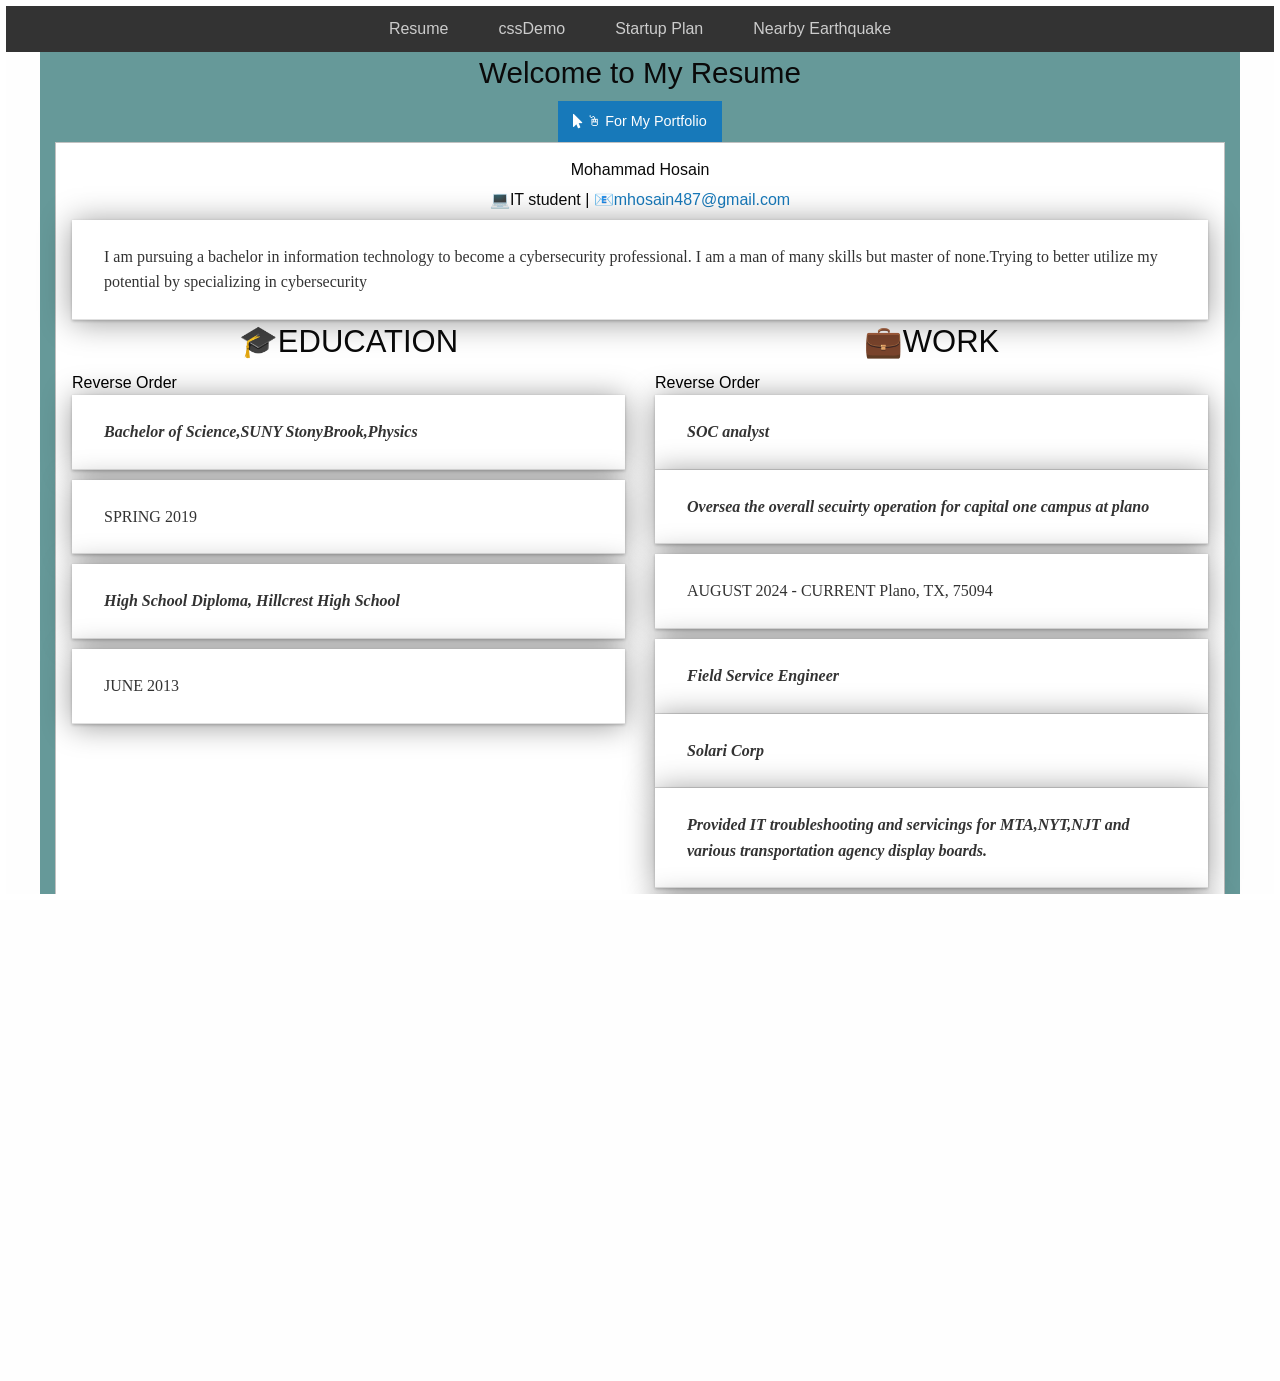
==== index.html @ 74fc157d "Fixed my repo link" ====
<!doctype html>
<html class="no-js" lang="en" dir="ltr">

<head>
  <meta charset="utf-8">
  <meta http-equiv="x-ua-compatible" content="ie=edge">
  <meta name="viewport" content="width=device-width, initial-scale=1.0">
  <title>Foundation for Sites</title>
  <link rel="stylesheet" href="css/foundation.css">
  <link rel="stylesheet" href="https://cdnjs.cloudflare.com/ajax/libs/font-awesome/4.7.0/css/font-awesome.min.css">
  <link rel="stylesheet" href="css/app.css">

</head>

<body>
  <nav id="main-nav">
    <ul>
      <li>
        <a href="./">
          Resume
        </a>
      </li>
      <li>
        <a href="./cssdemo.html">
          cssDemo
        </a>
      </li>
      <li>
        <a href="./startupplan.html">
          Startup Plan
        </a>
      </li>
      <li>
        <a href="./m.html">
          Nearby Earthquake
        </a>
      </li>
    </ul>
  </nav>

  <div class="grid-container" id="onlyfoundation">
    <div class="grid-x grid-padding-x">
      <div class="large-12 cell">
        <h1>Welcome to My Resume</h1>
      </div>
    </div>
    <!-- The Trigger Button -->
    <!-- data-toggle must match the ID of the div you want to reveal -->

    <div class="row align-center">
      <div class="column">
        <button class="button" id="revealportfolio" data-toggle="slide-up-portfolio">
          <i class="fa fa-mouse-pointer" aria-hidden="true"></i> &#128433; For My Portfolio
        </button>
      </div>


    </div>


    <!-- The Revealed Div -->
    <!-- data-toggler specifies the entrance and exit animations -->
    <div class="callout hidden" id="slide-up-portfolio" data-toggler data-animate="slide-in-up slide-out-down">
      <h2>My Github Repositories</h2>
      <nav id="second-nav" class="text-center">
        <a href="https://github.com/mmh06?tab=repositories">My Github Repo&#x1F4C1;&#x1F4C4;&#x1F6E0;</a>
      </nav>

    </div>


    <div class="grid-x grid-padding-x">
      <div class="large-12 cell">
        <div class="callout">
          <!--
          <h3>We&rsquo;re stoked you want to try Foundation! </h3>
          <p>To get going, this file (index.html) includes some basic styles you can modify, play around with, or
            totally destroy to get going.</p>
          <p>Once you've exhausted the fun in this document, you should check out:</p>
          -->
          <section id="basic-info">
            <h2>
              Mohammad Hosain
            </h2>
            <h2>
              &#128187;IT student |
              <a href="mailto:You@Email.com">
                &#x1F4E7;mhosain487@gmail.com
              </a>
            </h2>
            <p>
              I am pursuing a bachelor in information technology to become a cybersecurity professional. I am a
              man of many skills but master of none.Trying to better utilize my potential by specializing in
              cybersecurity
            </p>
          </section>


          <div class="grid-x grid-padding-x">
            <div class="large-6 medium-6 cell">
              <section id="education">
                <h3 id="edhead">
                  &#127891;EDUCATION
                </h3>
                <button id="reverse-btn">Reverse Order</button>
                <div id="edlist">
                  <div class="titular">
                    <p>
                      Bachelor of Science,SUNY StonyBrook,Physics
                    </p>
                  </div>
                  <div>
                    <p>
                      SPRING 2019
                    </p>
                  </div>
                  <div class="titular">
                    <p>
                      High School Diploma, Hillcrest High School
                    </p>
                  </div>
                  <div>
                    <p>
                      JUNE 2013
                    </p>
                  </div>
                </div>
              </section>

            </div>
            <div class="large-6 medium-6 cell">
              <section id="work">
                <div>
                  <h3>
                    &#x1F4BC;WORK
                  </h3>
                </div>
                <button id="reverse-work">Reverse Order</button>
                <div id="wlist">

                  <div class="titular">
                    <p>
                      SOC analyst
                    </p>
                    <p>
                      Oversea the overall secuirty operation for capital one campus at plano
                    </p>
                  </div>
                  <div>
                    <p>
                      AUGUST 2024 - CURRENT Plano, TX, 75094
                    </p>
                  </div>
                  <div class="titular">
                    <p class="tight">
                      Field Service Engineer
                    </p>
                    <p>
                      Solari Corp
                    </p>
                    <p>
                      Provided IT troubleshooting and servicings for MTA,NYT,NJT and various transportation agency
                      display boards.
                    </p>
                  </div>
                  <div>
                    <p>
                      JUNE 2019 - AUGUST 2024 Long Island City,Queens,New York
                    </p>
                  </div>
                </div>
              </section>
            </div>
          </div>
          <div class="grid-x grid-padding-x">
            <div class="large-6 medium-6 medium-push-2 cell">
              <section id="awards">
                <div>
                  <h3>
                    AWARDS
                  </h3>
                </div>
                <div class="titular">
                  <p>
                    Employee of the year : RSP SUNY StonyBrook
                  </p>
                </div>
                <div>
                  <p>
                    NOVEMBER 2019
                  </p>
                </div>
              </section>
            </div>
            <div class="large-6 medium-6 medium-pull-2 cell">
              <section id="skill-set">
                <h3>
                  SKILL-SET
                </h3>
                <ul class="flex-list">
                  <li>
                    Java
                  </li>
                  <li>
                    Python
                  </li>
                  <li>
                    Algorithm design
                  </li>
                  <li>
                    Statistics
                  </li>
                  <li>
                    Arduino
                  </li>
                  <li>
                    Raspberry
                  </li>
                  <li>
                    Vim
                  </li>
                  <li>
                    Emacs
                  </li>
                  <li>
                    SQL
                  </li>
                  <li>
                    Xamarin
                  </li>
                  <li>
                    PHP
                  </li>
                  <li>
                    JavaScript
                  </li>
                </ul>
              </section>
            </div>
          </div>
        </div>
      </div>
    </div>
    <!--

    <div class="grid-x grid-padding-x">
      <div class="large-8 medium-8 cell">
        <h5>Here&rsquo;s your basic grid:</h5>
        

        <div class="grid-x grid-padding-x">
          <div class="large-12 cell">
            <div class="primary callout">
              <p><strong>This is a twelve cell section in a grid-x.</strong> Each of these includes a div.callout
                element so you can see where the cell are - it's not required at all for the grid.</p>
            </div>
          </div>
        </div>
        <div class="grid-x grid-padding-x">
          <div class="large-6 medium-6 cell">
            <div class="primary callout">
              <p>Six cell</p>
            </div>
          </div>
          <div class="large-6 medium-6 cell">
            <div class="primary callout">
              <p>Six cell</p>
            </div>
          </div>
        </div>
        <div class="grid-x grid-padding-x">
          <div class="large-4 medium-4 small-4 cell">
            <div class="primary callout">
              <p>Four cell</p>
            </div>
          </div>
          <div class="large-4 medium-4 small-4 cell">
            <div class="primary callout">
              <p>Four cell</p>
            </div>
          </div>
          <div class="large-4 medium-4 small-4 cell">
            <div class="primary callout">
              <p>Four cell</p>
            </div>
          </div>
        </div>

        <hr />

        <h5>We bet you&rsquo;ll need a form somewhere:</h5>
        <form>
          <div class="grid-x grid-padding-x">
            <div class="large-12 cell">
              <label>Input Label</label>
              <input type="text" placeholder="large-12.cell" />
            </div>
          </div>
          <div class="grid-x grid-padding-x">
            <div class="large-4 medium-4 cell">
              <label>Input Label</label>
              <input type="text" placeholder="large-4.cell" />
            </div>
            <div class="large-4 medium-4 cell">
              <label>Input Label</label>
              <input type="text" placeholder="large-4.cell" />
            </div>
            <div class="large-4 medium-4 cell">
              <div class="grid-x">
                <label>Input Label</label>
                <div class="input-group">
                  <input type="text" placeholder="small-9.cell" class="input-group-field" />
                  <span class="input-group-label">.com</span>
                </div>
              </div>
            </div>
          </div>
          <div class="grid-x grid-padding-x">
            <div class="large-12 cell">
              <label>Select Box</label>
              <select>
                <option value="husker">Husker</option>
                <option value="starbuck">Starbuck</option>
                <option value="hotdog">Hot Dog</option>
                <option value="apollo">Apollo</option>
              </select>
            </div>
          </div>
          <div class="grid-x grid-padding-x">
            <div class="large-6 medium-6 cell">
              <label>Choose Your Favorite</label>
              <input type="radio" name="pokemon" value="Red" id="pokemonRed"><label for="pokemonRed">Radio 1</label>
              <input type="radio" name="pokemon" value="Blue" id="pokemonBlue"><label for="pokemonBlue">Radio 2</label>
            </div>
            <div class="large-6 medium-6 cell">
              <label>Check these out</label>
              <input id="checkbox1" type="checkbox"><label for="checkbox1">Checkbox 1</label>
              <input id="checkbox2" type="checkbox"><label for="checkbox2">Checkbox 2</label>
            </div>
          </div>
          <div class="grid-x grid-padding-x">
            <div class="large-12 cell">
              <label>Textarea Label</label>
              <textarea placeholder="small-12.cell"></textarea>
            </div>
          </div>
        </form>
      </div>

      <div class="large-4 medium-4 cell">
        <h5>Try one of these buttons:</h5>
        <p><a href="#" class="button">Simple Button</a><br />
          <a href="#" class="success button">Success Btn</a><br />
          <a href="#" class="alert button">Alert Btn</a><br />
          <a href="#" class="secondary button">Secondary Btn</a>
        </p>
        <div class="callout">
          <h5>So many components, girl!</h5>
          <p>A whole kitchen sink of goodies comes with Foundation. Check out the docs to see them all, along with
            details on making them your own.</p>
          <a href="https://get.foundation/sites/docs/" class="small button">Go to Foundation Docs</a>
        </div>
      </div> -
    </div> 
    -->
  </div>


  <script src="js/vendor/jquery.js"></script>
  <script src="js/vendor/what-input.js"></script>
  <script src="js/vendor/foundation.js"></script>
  <script src="js/app.js"></script>
</body>

</html>
---- css/app.css ----
/*giving more aesthetic vibe by changing bakcground*/
.slider-container {
  width: 300px;
  height: 200px;
  position: relative;
  overflow: hidden;
  border: 2px solid #ccc;
  margin: 20px auto;
}

.slider-wrapper {
  display: flex;
  width: 100%;
  height: 100%;
  transition: transform 0.4s ease-in-out;
}

.slide.box {
  width: 300px;
  height: 200px;
  display: flex;
  align-items: center;
  justify-content: center;
  font-size: 1.2rem;
  background-color: #f0f0f0;
  border-right: 1px solid #ddd;
}

.nav-btn {
  position: absolute;
  top: 50%;
  transform: translateY(-50%);
  background: rgba(0, 0, 0, 0.5);
  color: white;
  border: none;
  padding: 5px 10px;
  cursor: pointer;
}

#prevBtn {
  left: 5px;
}

#nextBtn {
  right: 5px;
}


* {
  margin: 0;
  padding: 0;
  box-sizing: border-box;
}

html,
body {
  height: 100%;
  width: 100%;
  border: 3px solid white;
  overflow-x: hidden;
}

#m {
  height: 100%;
  width: 100%;
  overflow-x: hidden;
  border: 1px solid red;
}

#mapgui {
  display: flex;
  flex-direction: column;
  height: 100vh;
}

#dmap {
  flex: 1;
  overflow-y: auto;
}

.des {
  border: 2px solid #333333;
  color: white;
  background-color: black;
}

#splan {
  margin: 1%;
  height: 100px;
  width: 100%;
  font-size: 12px;
  font-family: Verdana, Geneva, sans-serif;
  line-height: 1.5;
  float: left;
}

#splan {
  background-image: none;
}

@media screen and (min-width: 350px) {
  #splan> :not(#main-nav) {
    font-family: 'Orbitron', sans-serif;
    color: purple;
    margin: 0;
    padding: 0;
    float: none;
    font-size: 24px;
    color: white;
    -webkit-text-stroke: 2px #ff4500;
  }

  #splan {
    background-image: url("../images/dbutler.png");
    min-height: 100vh;
    background-position: center;
    background-repeat: no-repeat;
    background-size: cover;
    background-attachment: fixed;
  }

}

@media screen and (min-width: 1025px) {
  #splan> :not(#main-nav) {
    font-family: 'Impact', 'Arial Black', system-ui;
    color: purple;
    font-weight: 1000;
    font-size: 2rem;
    text-shadow: 10px 10px 0 #ff005e, 20px 20px 0 #00d4ff;
    animation: shadow-dance 9s infinite
  }

  @keyframes shadow-dance {

    0%,
    100% {
      text-shadow: 5px 5px 0 #ff005e, 10px 10px 0 #00d4ff;
    }

    50% {
      text-shadow: -5px -5px 0 #00d4ff, -10px -10px 0 #ff005e;
    }

  }

  #splan {
    background-image: url("../images/dbutler.png");
    min-height: 100vh;
    background-position: center;
    background-repeat: no-repeat;
    background-size: cover;
    background-attachment: fixed;
  }

}

body {
  font-family: Calibri, Candara, Segoe, "Segoe UI", Optima, Arial, sans-serif;
}

h1,
h2,
h3,
h4,
h5,
h6 {
  text-align: center;
}



.titular {
  font-weight: bold;
  font-style: italic;
  font-family: "Lucida Handwriting", "Courier New", monospace;
}

#footwrap {
  text-align: center;
}

#top-nav {
  text-align: center;
}

#top-nav ul.topUL {
  display: inline-block;
  text-align: center;
}

#font-color-demo {
  color: blue;
}

#background-color-demo {
  background-color: red;
}

#font-demo {
  font-family: "Brush Script MT", "Lucida Handwriting", cursive;
}

#text-align-demo {
  display: flex;
  justify-content: center;
  align-items: center;
}

.class-demo {
  font-family: "Brush Script MT", "Lucida Handwriting", cursive;
  font-size: 200%;
  color: blue;
}

.resize-demo {
  font-size: 5vw;
}

.border-demo {
  border-style: solid;
  border-color: red;
}

.box {
  width: 50%;
  margin-left: 25%;
}

.fixed-box {
  position: relative;
  width: 400px;
  height: 400px;
}

#main-nav {
  float: left;
  width: 100%;
  background-color: #333;
}

#main-nav ul {
  list-style-type: none;
  margin: 0;
  padding: 0;
  float: left;
  position: relative;
  left: 50%;
}

#main-nav ul li {
  float: left;
  position: relative;
  right: 50%;
}

#main-nav ul li a {
  padding: 10px 25px;
  display: block;
  text-decoration: none;
  color: #ccc;
}

#main-nav ul li a:hover {
  background-color: #ccc;
  color: #333;
}

#landing-body {
  color: white;
  background-image: url("../images/resume-image.png");
  min-height: 100vh;
  background-position: center;
  background-repeat: no-repeat;
  background-size: cover;
  background-attachment: fixed;
}

.grid-list {
  display: grid;
  grid-template-columns: repeat(3, 1fr);
  gap: 15px;
  list-style-type: none;
  padding: 0;
}

.flex-list {
  display: flex;
  flex-wrap: wrap;
  padding: 0;
}

.flex-list li {
  flex: 0 0 33.33%;
  box-sizing: border-box;
}

#top-nav {
  text-align: center;
}

#top-nav ul.topUL {
  display: inline-block;
  text-align: center;
}

#font-color-demo {
  color: blue;
}

#background-color-demo {
  background-color: red;
}

#font-demo {
  font-family: "Brush Script MT", "Lucida Handwriting", cursive;
}

#text-align-demo {
  display: flex;
  justify-content: center;
  align-items: center;
}

.class-demo {
  font-family: "Brush Script MT", "Lucida Handwriting", cursive;
  font-size: 200%;
  color: blue;
}

.resize-demo {
  font-size: 5vw;
}

.border-demo {
  border-style: solid;
  border-color: red;
}

.box {
  width: 50%;
  margin-left: 25%;
}

.fixed-box {
  position: relative;
  width: 400px;
  height: 400px;
}

#main-nav {
  float: left;
  width: 100%;
  background-color: #333;
}

#main-nav ul {
  list-style-type: none;
  margin: 0;
  padding: 0;
  float: left;
  position: relative;
  left: 50%;
}

#main-nav ul li {
  float: left;
  position: relative;
  right: 50%;
}

#main-nav ul li a {
  padding: 10px 25px;
  display: block;
  text-decoration: none;
  color: #ccc;
}

#main-nav ul li a:hover {
  background-color: #ccc;
  color: #333;
}

.responsive-bounded-img {
  width: 100%;
  height: auto;
  display: block;
}

#resource-list li {
  margin: 3px;
  border: 3px solid;
  border-image: repeating-linear-gradient(45deg, #e3dcdc, #e3dcdc 03px, #120202 03px, #120202 06px) 1;
}

h1,
h2,
h3,
h4,
h5,
h6 {
  text-align: center;
}

#top-nav {
  text-align: center;
}

#top-nav ul.topUL {
  display: inline-block;
  text-align: center;
}

.image-container {
  display: flex;
  justify-content: center;
}

.circular-image {
  width: 200px;
  height: 200px;
  border-radius: 50%;
  object-fit: cover;
}




/*css for foundaion page*/
#onlyfoundation {
  background-color: #669999;
}

/*making the top header smaller to fit the rest of resume*/
#onlyfoundation h1 {
  font-size: 1.85rem;
  text-align: center;
}

/*making the top header smaller to fit the rest of resume*/
#onlyfoundation h2 {
  font-size: 1rem;
  text-align: center;
}

/*making the top header smaller to fit the rest of resume*/
#onlyfoundation #revealportfolio {
  display: block;
  /* Overrides the default inline-block behavior */
  margin: 0 auto;
}

/*making the top header smaller to fit the rest of resume*/
#onlyfoundation #slide-up-portfolio {
  display: none;
  /* Keep the div hidden on landing */

}

#main-nav {
  float: left;
  width: 100%;
  background-color: #333;
}

#main-nav ul {
  list-style-type: none;
  margin: 0;
  padding: 0;
  float: left;
  position: relative;
  left: 50%;
}

#main-nav ul li {
  float: left;
  position: relative;
  right: 50%;
}

#main-nav ul li a {
  padding: 10px 25px;
  display: block;
  text-decoration: none;
  color: #ccc;
}

#main-nav ul li a:hover {
  background-color: #ccc;
  color: #333;
}

/*making the top header smaller to fit the rest of resume*/
#onlyfoundation p,
#onlyfoundation li {
  position: sticky;
  top: 0;
  width: 100%;
  margin: 0;
  padding: 24px 32px;
  box-sizing: border-box;
  background-color: #ffffff;
  color: #333333;
  font-family: serif;
  /* Gives a classic paper feel */
  border-bottom: 1px solid #e0e0e0;
  box-shadow: 0 2px 30px rgba(0, 0, 0, 0.4), 0 1px 3px rgba(0, 0, 0, 0.24);
}


#onlyfoundation #fileheads {
  position: relative;
  width: 100%;
  height: 10px;
  /* Thin line representing the top edge of the folder */
  background: #fff;
  box-shadow: 0 4px 6px -1px rgba(0, 0, 0, 0.1);
}

#onlyfoundation #basic-infos {
  position: absolute;
  top: -35px;
  /* Pulls it up and "out" of the screen viewport */
  left: 40px;
  /* Positions it horizontally like a real file tab */
  height: 35px;
  padding: 0 30px;

  /* Visual styling */
  background: #fff;
  color: #4a5568;
  font-weight: bold;
  font-size: 14px;
  line-height: 35px;
  text-transform: uppercase;
  letter-spacing: 1px;

  /* Creates the angled paper tab effect */
  border-radius: 8px 8px 0 0;
  clip-path: polygon(10% 0%, 90% 0%, 100% 100%, 0% 100%);

  /* Optional: subtle shadow just for the tab */
  filter: drop-shadow(0 -2px 3px rgba(0, 0, 0, 0.05));
}

/* Base Layout */
#onlyfoundation #edlist {
  display: flex;
  flex-direction: column;
  /* Default: Top to Bottom */
  gap: 10px;
  margin-bottom: 15px;
}

/* Reversed Layout Class */
#onlyfoundation #edlist.reversed-order {
  flex-direction: column-reverse;

}

#onlyfoundation #wlist {
  display: flex;
  flex-direction: column;
  /* Default: Top to Bottom */
  gap: 10px;
  margin-bottom: 15px;
}

/* Reversed Layout Class */
#onlyfoundation #wlist.reversed-order {
  flex-direction: column-reverse;

}

#second-nav {
  display: flexbox;
  justify-content: center;

}
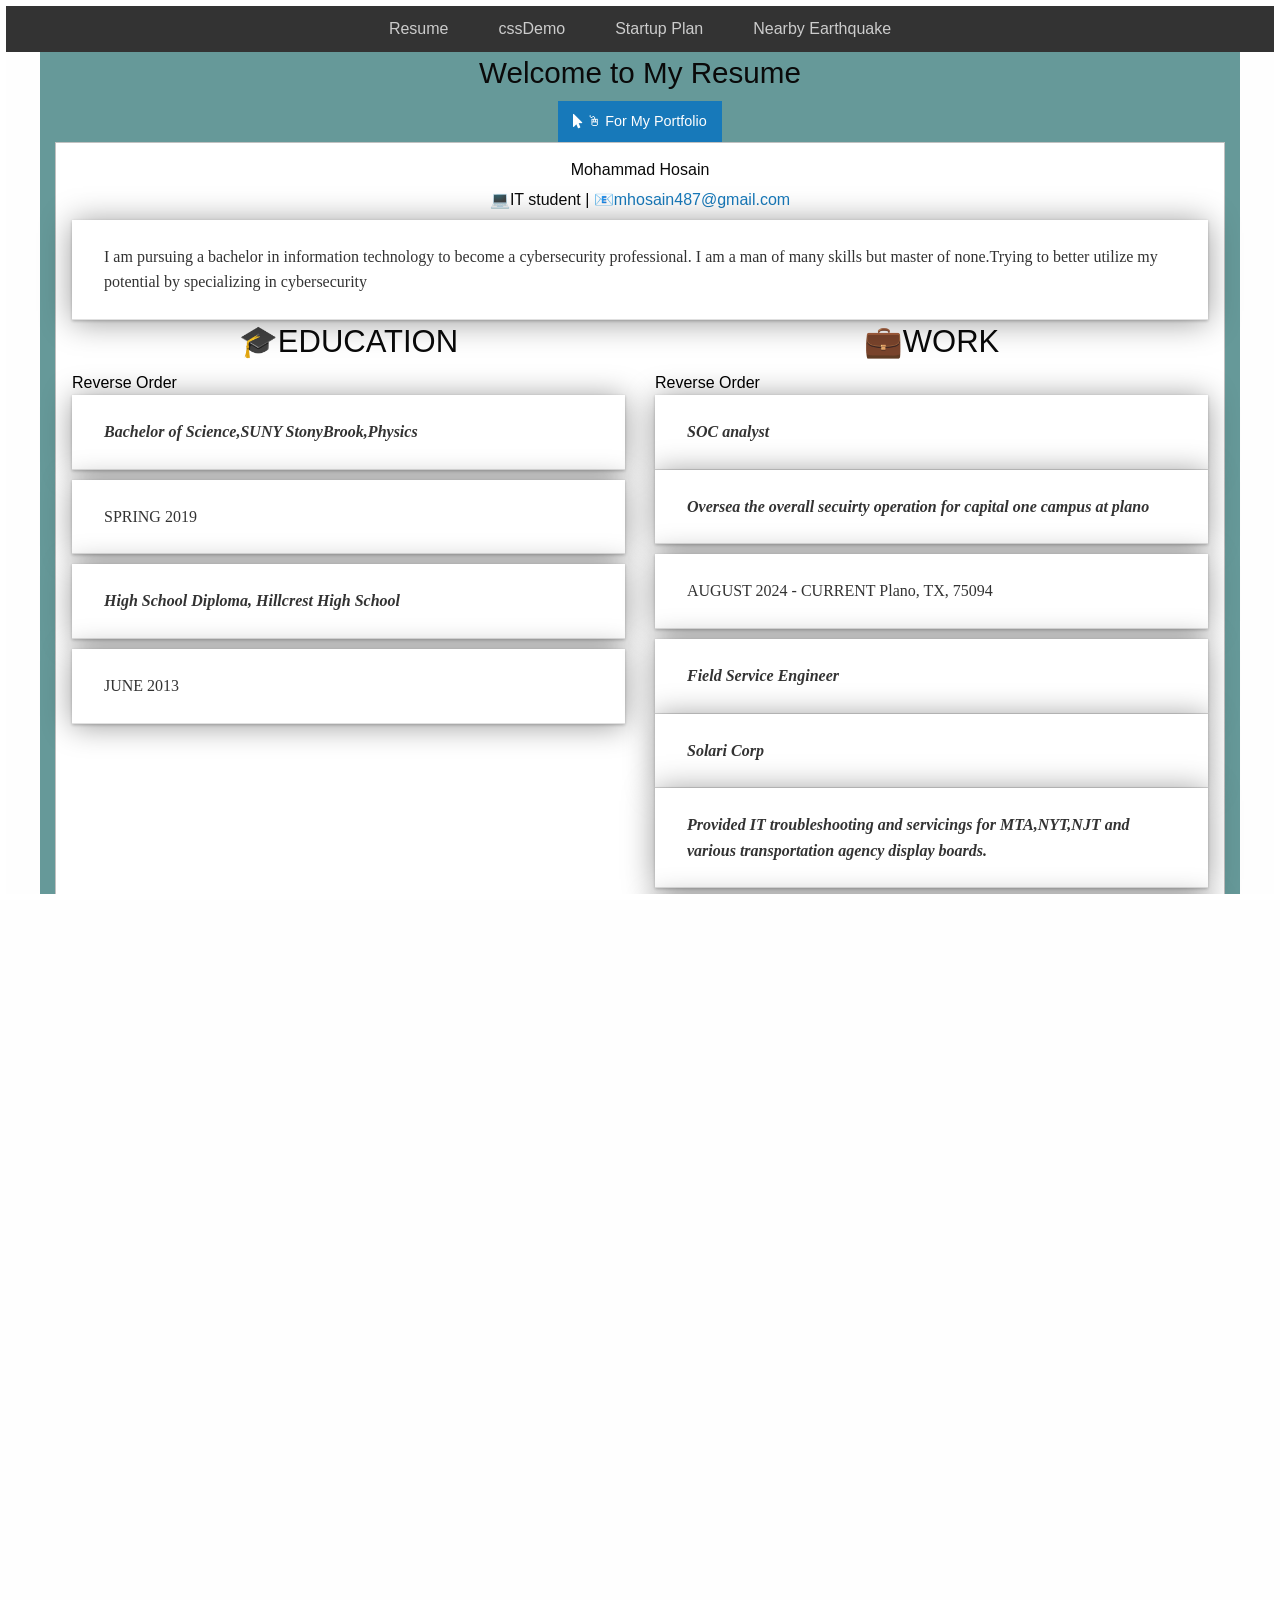
==== commit b0649241: "added footer to resueme and some unicode symbols" ====
--- a/index.html
+++ b/index.html
@@ -171,6 +171,7 @@
                 </div>
               </section>
             </div>
+
           </div>
           <div class="grid-x grid-padding-x">
             <div class="large-6 medium-6 medium-push-2 cell">
@@ -239,6 +240,34 @@
             </div>
           </div>
         </div>
+        <section id="contact">
+          <h3>
+            CONTACT
+          </h3>
+          <div id="footwrap" class="footer">
+            <div>
+            </div>
+            <div>
+              <p>
+                <a href="mailto:mhosain487@gmail.com" class="mail">
+                  &#x2709; mhosain487@gmail.com
+                </a>
+              </p>
+              <p>
+                &#x1F3E0; 5921 Colby Dr ,Princeton, Texas,75094
+              </p>
+              <p>
+                <a href="tel:5164626343" class="tel">
+                  &#128241;(516) 462-6343
+                </a>
+              </p>
+            </div>
+            <div>
+              <p>
+              </p>
+            </div>
+          </div>
+        </section>
       </div>
     </div>
     <!--
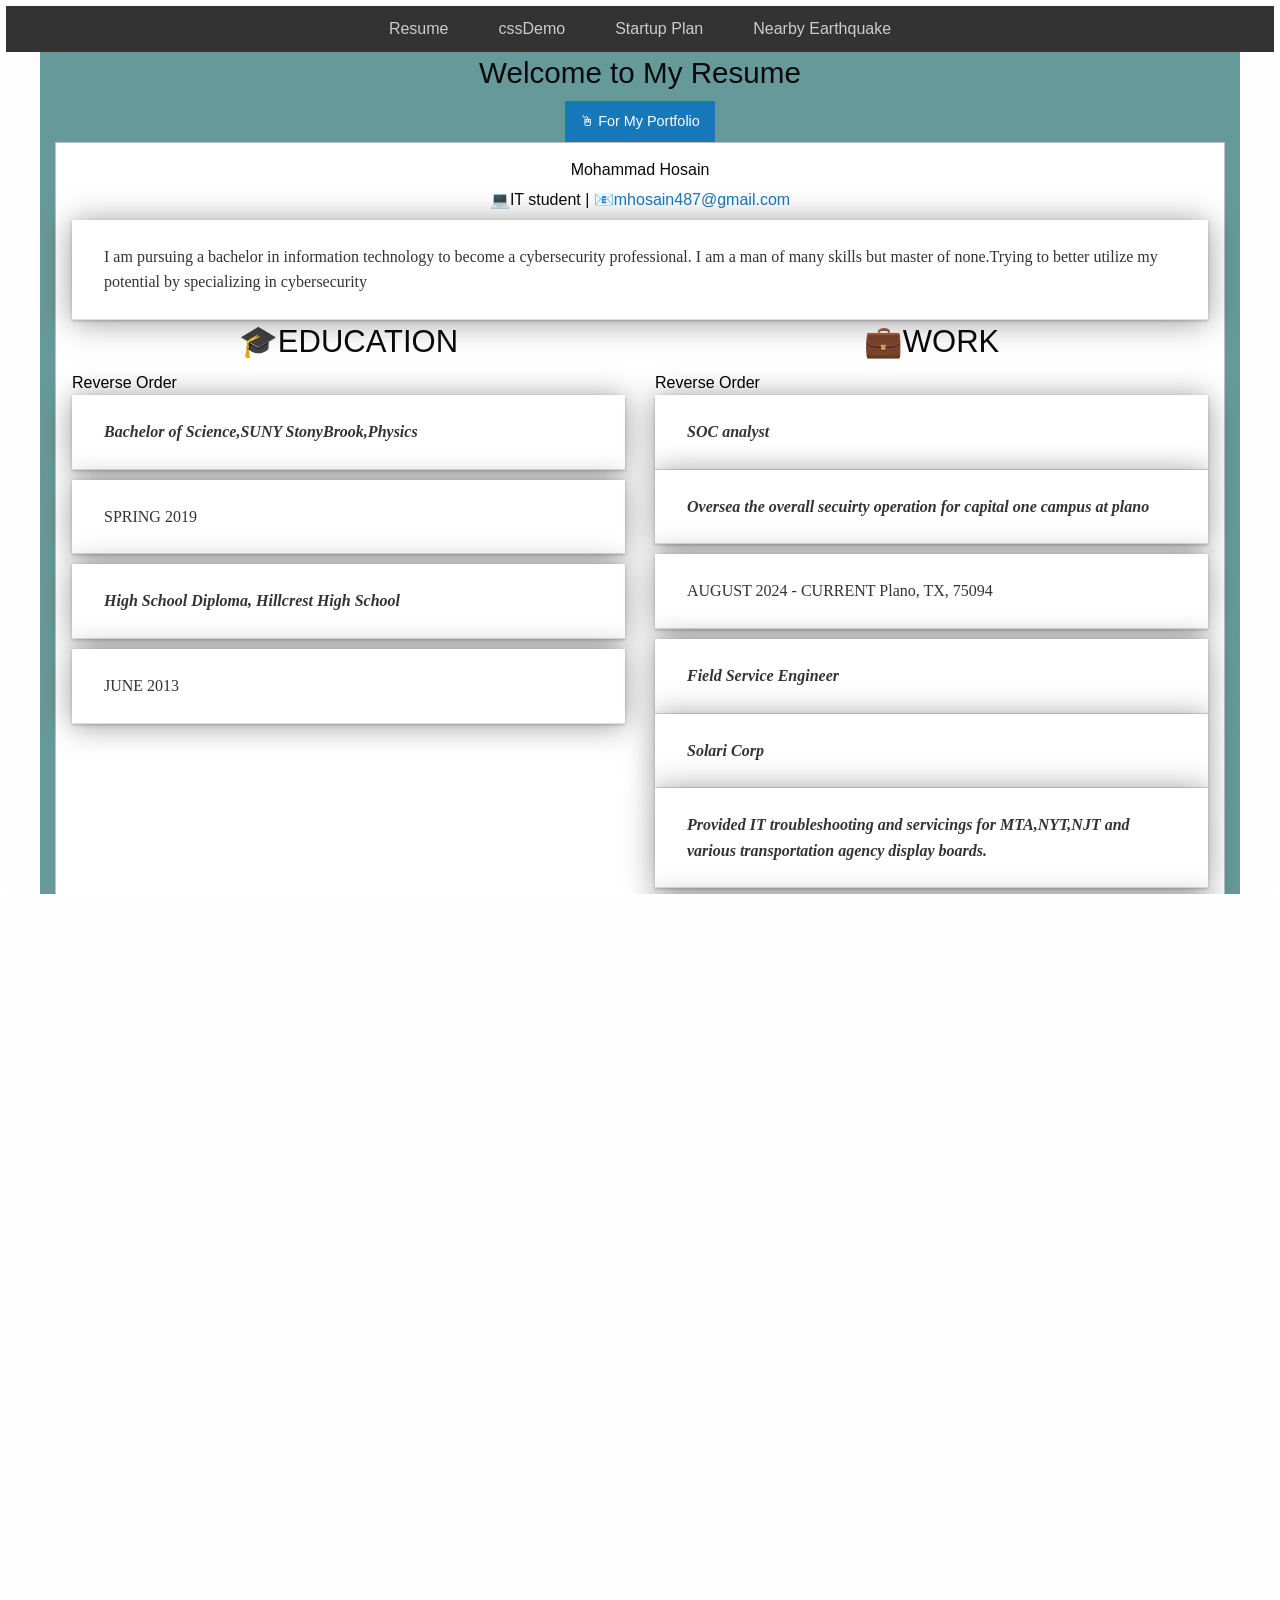
==== commit 736f9c5e: "removing font awesome" ====
--- a/index.html
+++ b/index.html
@@ -7,7 +7,6 @@
   <meta name="viewport" content="width=device-width, initial-scale=1.0">
   <title>Foundation for Sites</title>
   <link rel="stylesheet" href="css/foundation.css">
-  <link rel="stylesheet" href="https://cdnjs.cloudflare.com/ajax/libs/font-awesome/4.7.0/css/font-awesome.min.css">
   <link rel="stylesheet" href="css/app.css">
 
 </head>
--- a/css/app.css
+++ b/css/app.css
@@ -573,7 +573,7 @@
 }
 
 #second-nav {
-  display: flexbox;
+  display: flex;
   justify-content: center;
 
 }
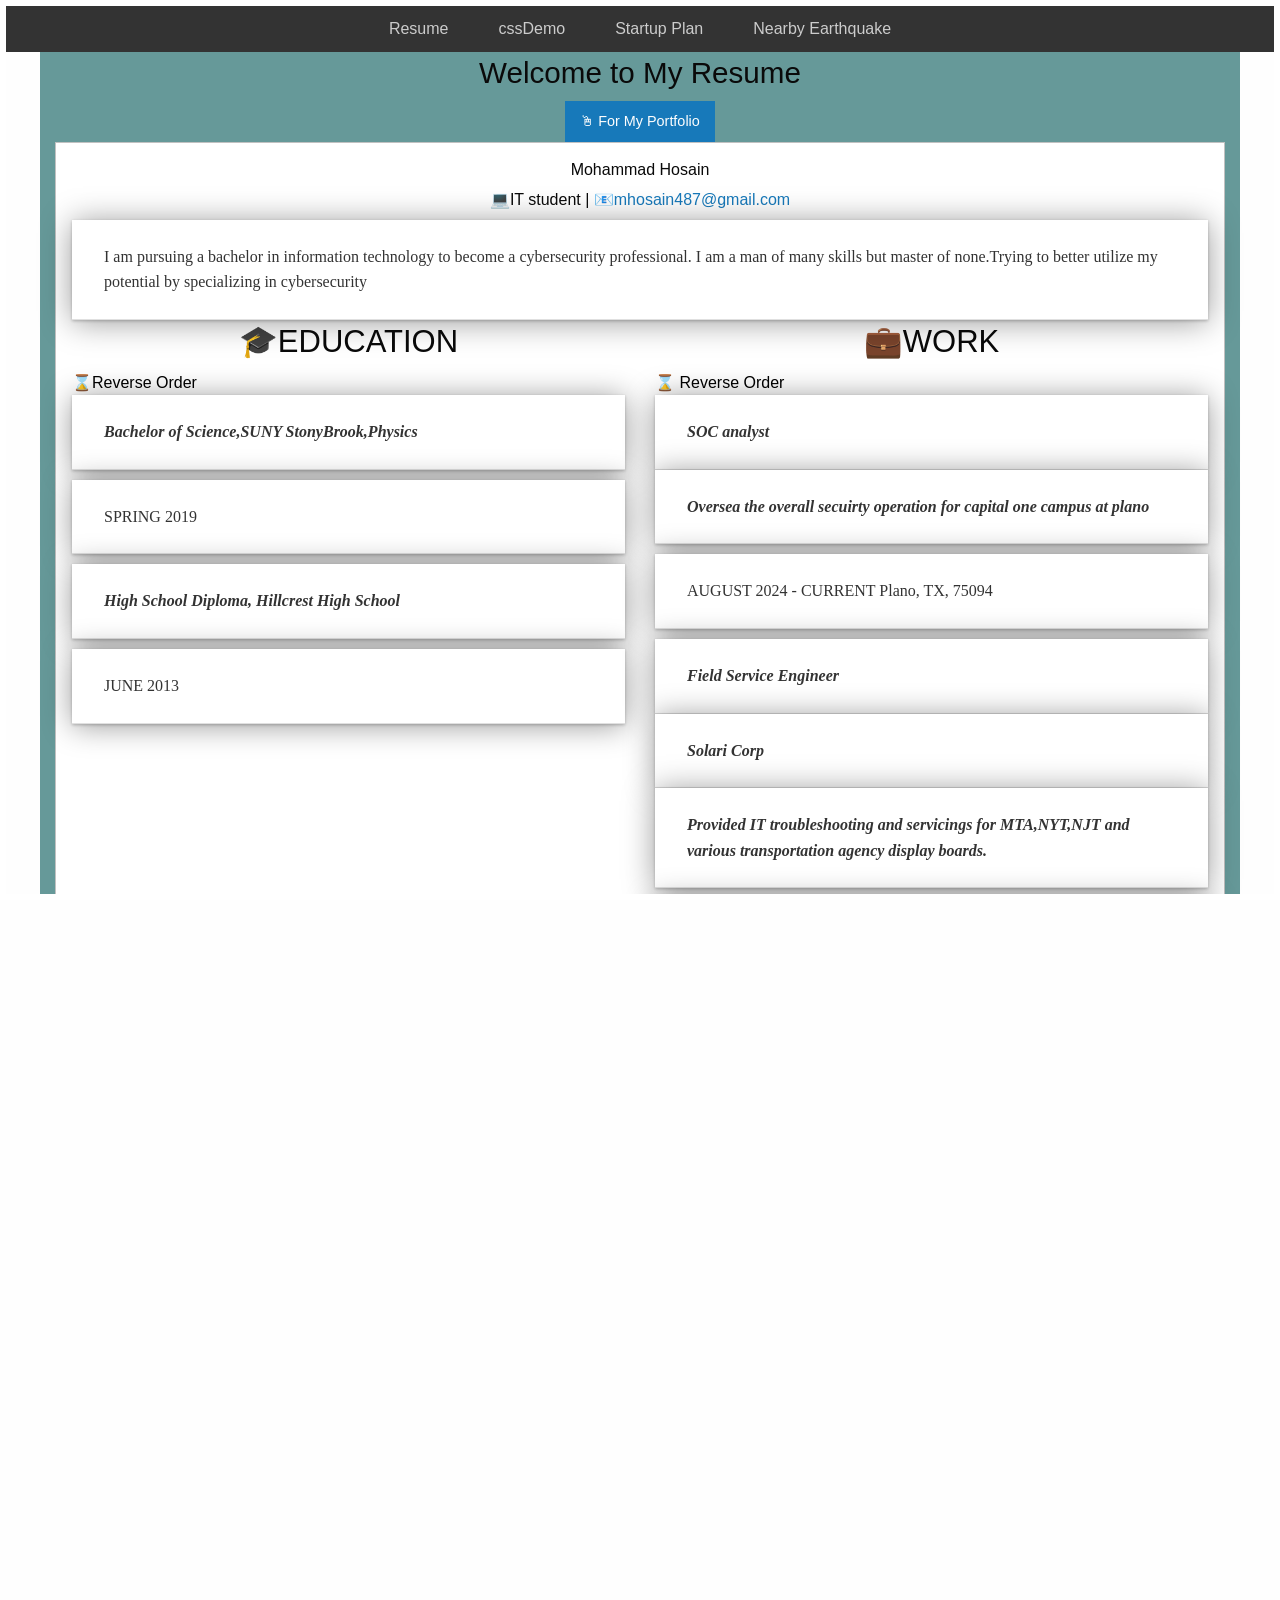
==== commit bafeb039: "Adding more content to my portfolio" ====
--- a/index.html
+++ b/index.html
@@ -5,7 +5,7 @@
   <meta charset="utf-8">
   <meta http-equiv="x-ua-compatible" content="ie=edge">
   <meta name="viewport" content="width=device-width, initial-scale=1.0">
-  <title>Foundation for Sites</title>
+  <title>Mohammad Hosain's Resume</title>
   <link rel="stylesheet" href="css/foundation.css">
   <link rel="stylesheet" href="css/app.css">
 
@@ -60,9 +60,10 @@
     <!-- The Revealed Div -->
     <!-- data-toggler specifies the entrance and exit animations -->
     <div class="callout hidden" id="slide-up-portfolio" data-toggler data-animate="slide-in-up slide-out-down">
-      <h2>My Github Repositories</h2>
+      <h2>My Github Repositories and JavaScript Animations</h2>
       <nav id="second-nav" class="text-center">
-        <a href="https://github.com/mmh06?tab=repositories">My Github Repo&#x1F4C1;&#x1F4C4;&#x1F6E0;</a>
+        <a href="https://github.com/mmh06?tab=repositories">&#x1F4C1;&#x1F4C4;&#x1F6E0;</a>
+        <a href="https://editor.p5js.org/mhosain487/full/le2zyrJlj"> Spiraling Numbers </a>
       </nav>
 
     </div>
@@ -101,7 +102,7 @@
                 <h3 id="edhead">
                   &#127891;EDUCATION
                 </h3>
-                <button id="reverse-btn">Reverse Order</button>
+                <button id="reverse-btn">&#x231B;Reverse Order</button>
                 <div id="edlist">
                   <div class="titular">
                     <p>
@@ -134,7 +135,7 @@
                     &#x1F4BC;WORK
                   </h3>
                 </div>
-                <button id="reverse-work">Reverse Order</button>
+                <button id="reverse-work">&#x231B; Reverse Order</button>
                 <div id="wlist">
 
                   <div class="titular">
